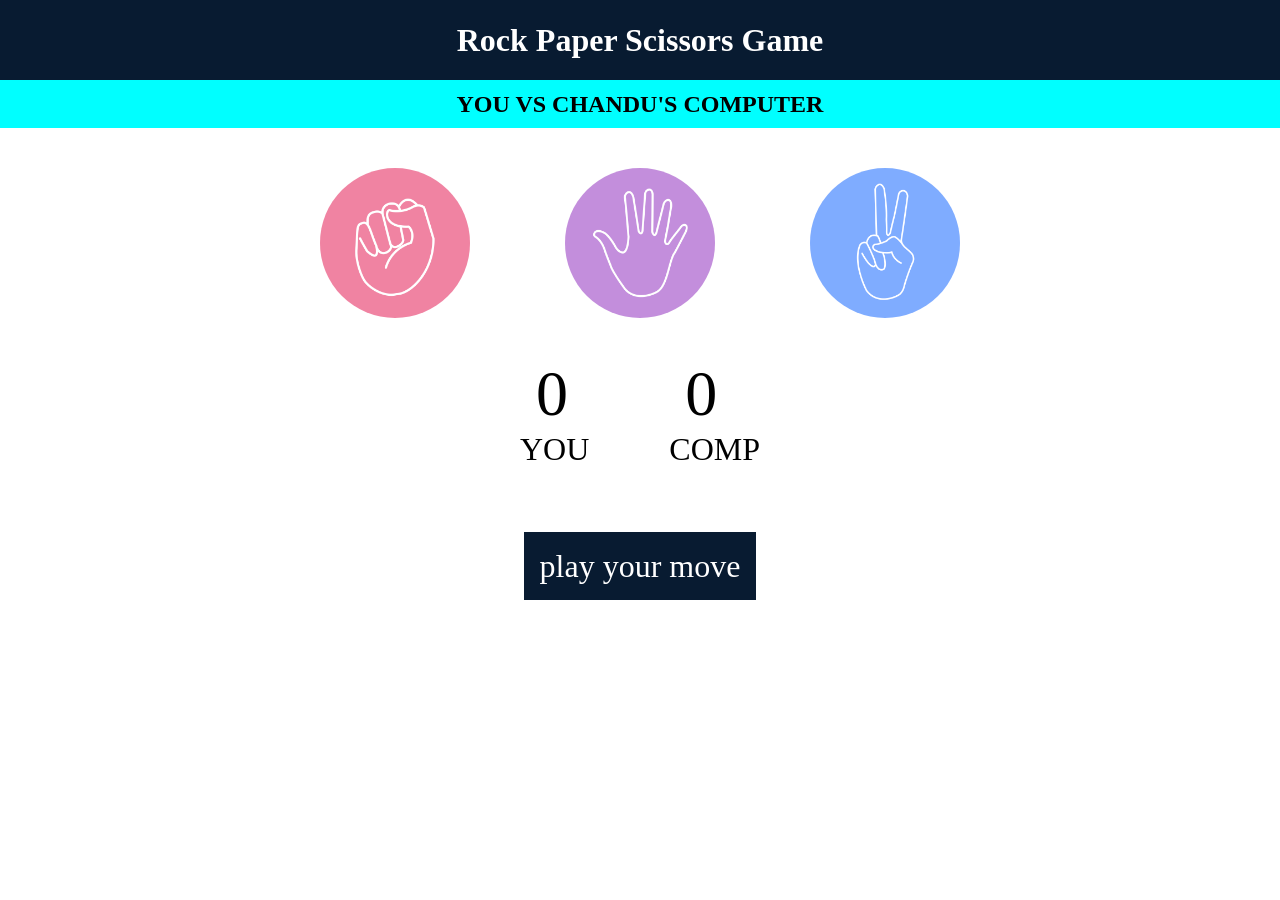
==== index.html @ e5aefd38 "Update and rename jsP1.html to index.html" ====
<!DOCTYPE html>
<html lang="en">
<head>
    <meta charset="UTF-8">
    <meta name="viewport" content="width=device-width, initial-scale=1.0">
    <title>Rock Paper Scissors game</title>
    <link rel="stylesheet" href="JsP1.css">
</head>
<body>
    <h1>Rock Paper Scissors Game</h1>
    <h2>YOU VS CHANDU'S COMPUTER</h2>
    <div class="choices">
        <button class="choice" id="rock"><img src="rock.png" alt="Rock"></button>
        <button class="choice" id="paper"><img src="paper.png" alt="Paper"></button>
        <button class="choice" id="scissors"><img src="scissors.png" alt="Scissors"></button>
    </div>
    <div class="score-board">
        <div class="score">
            <p id="user-score">0</p>
            <p>YOU</p>

        </div>
        <div class="score">
            <p id="computer-score">0</p>
            <p>COMP</p>
        </div>
    </div>
    <div class="mesg-container">
        <p id="msg">play your move </p>
    </div>






    <script src="javascript project1.js"></script>
</body>
</html>
---- JsP1.css ----
*{
    margin: 0;
    padding: 0;
   
}

h1{
    background-color: #081b31;
    color: white;
    height:5rem ;
    text-align: center;
    line-height:5rem;
}

h2{
    background-color: aqua;
    color: black;
    height: 3rem;
    text-align: center;
    line-height: 3rem;
}

.choice{
    height: 165px;
    width: 165px;
    display: flex ;
    justify-content: center;
    align-items: center;
    gap: 5rem;
    
}

.choice:hover{
    cursor:pointer;
    background-color: #081b31;
}

button {
    border-radius: 50%;
    border: none;
    background-color: transparent;
}

img {
    height: 150px;
    width: 150px;
    object-fit: cover;
    border-radius:50%;
}

.choices {
    display: flex;
    justify-content: center;  
    align-items: center;
    gap: 3rem;
    margin-top: 2rem; 
    margin-bottom: 2rem; 
    gap: 5rem;

}
.score-board {
    display: flex;
    justify-content: center;
    align-items: center;
    font-size: 2rem;
    gap: 5rem;

}

#user-score, #computer-score {
    margin: 0 1rem;
    font-size: 4rem;
}

.mesg-container{
    margin-top: 5rem;
    text-align: center;
    
}
#msg{
    background-color: #081b31;
    color: white;
    font-size:2rem;
    display: inline;
    padding: 1rem;  
}
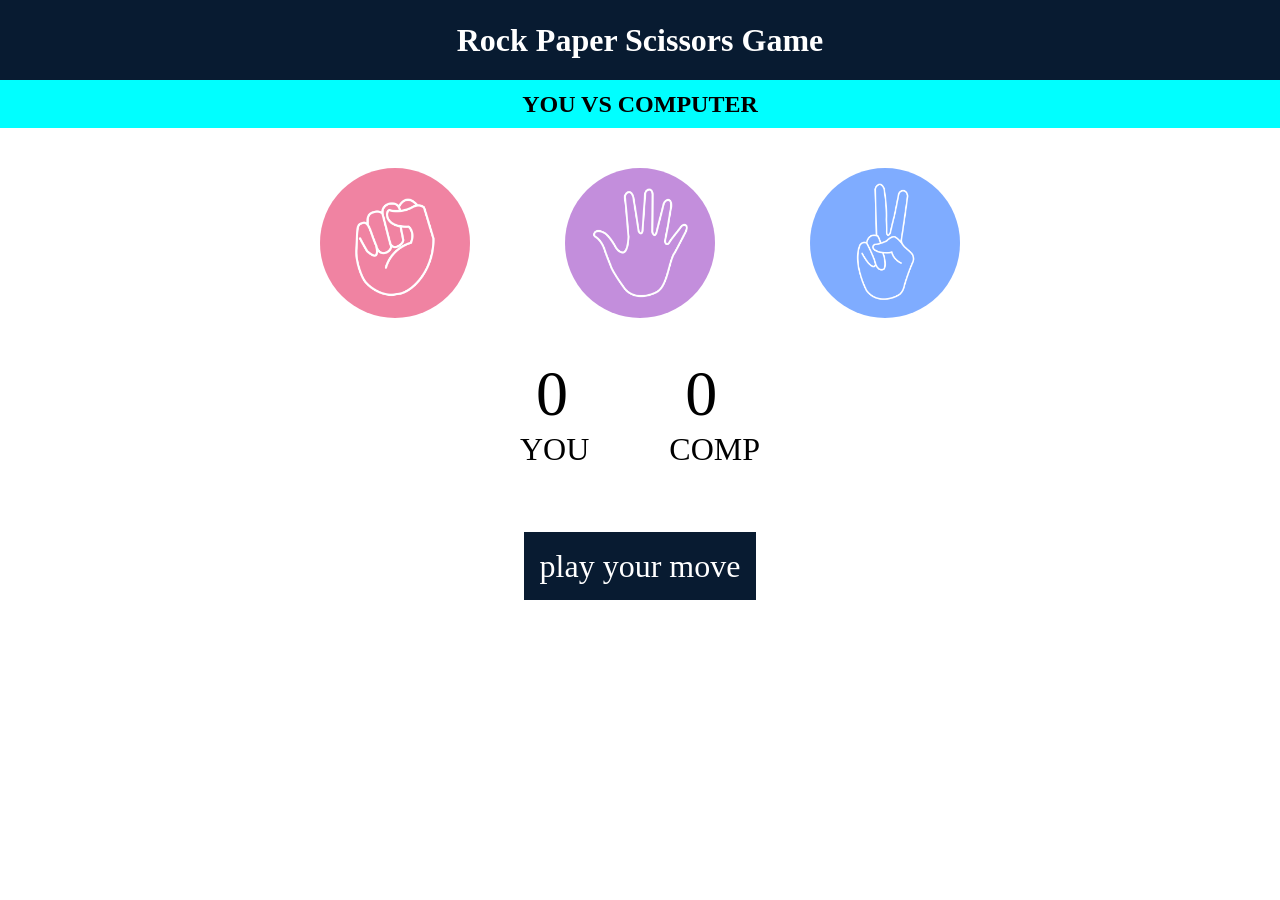
==== commit 98f3696b: "Add files via upload" ====
--- a/index.html
+++ b/index.html
@@ -8,7 +8,7 @@
 </head>
 <body>
     <h1>Rock Paper Scissors Game</h1>
-    <h2>YOU VS CHANDU'S COMPUTER</h2>
+    <h2>YOU VS COMPUTER</h2>
     <div class="choices">
         <button class="choice" id="rock"><img src="rock.png" alt="Rock"></button>
         <button class="choice" id="paper"><img src="paper.png" alt="Paper"></button>
@@ -36,4 +36,4 @@
 
     <script src="javascript project1.js"></script>
 </body>
-</html>
+</html>
